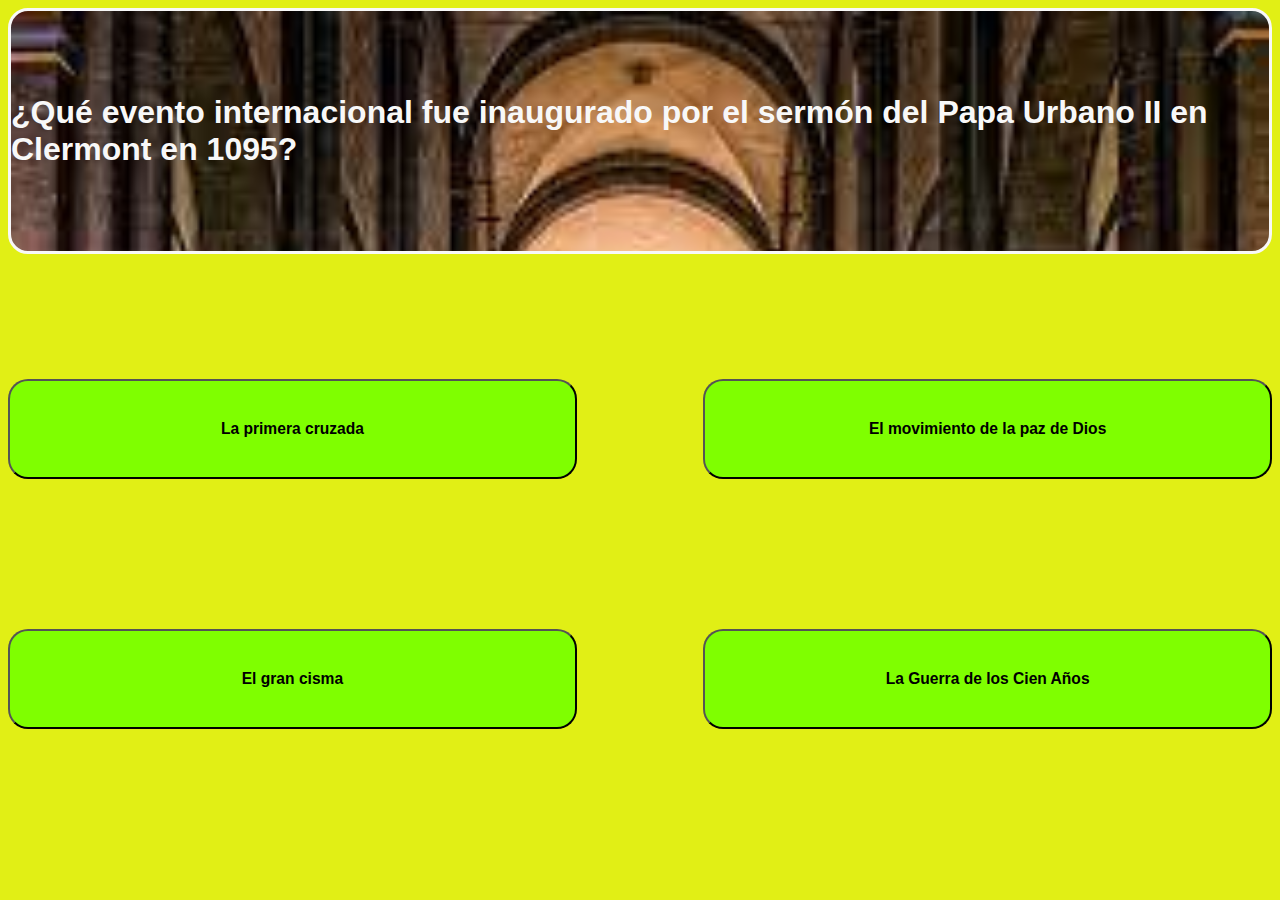
==== index.html @ 82292300 "first commit" ====
<!DOCTYPE html>
<html lang="en">
<head>
    <meta charset="UTF-8">
    <meta http-equiv="X-UA-Compatible" content="IE=edge">
    <meta name="viewport" content="width=device-width, initial-scale=1.0">
    <link rel="stylesheet" href="estilos.css">
    <title>Document</title>
</head>
<body>
    <header>
        <h1 class="primera_pregunta">¿Qué evento internacional fue inaugurado por el sermón del Papa Urbano II en Clermont en 1095?</h1>
    
    </header>
    <div id="contenedor_de_respuestas" class="contenedor_de_respuestas">
        
        <button type="button" name="boton_1"id="boton_1" class="boton_1"><h3>La primera cruzada</h3></button>
        <button type="button" id="boton_2" class="boton_2"><h3>El movimiento de la paz de Dios</h3></button>
        <button type="button" id="boton_3" class="boton_3"><h3>El gran cisma</h3></button>
        <button type="button" id="boton_4" class="boton_4"><h3>La Guerra de los Cien Años</h3></button>
    </div>

    <div class="contenedor_de_ventana " id="contenedor_de_ventana">

    <div class="ventana">
        <h1 >¿estas seguro?</h1>
        <button><h3>si</h3></button>
        <button><h3>no</h3></button>
    </div>

    </div>
</body>
    <script src="logica.js"></script>
</html>
---- estilos.css ----
*{
   transition: all 0.5s;
}
body{
    
    background-color:rgb(225, 239, 21);
}
/*area de las preguntas*/
header{
    color: #f8f8f8;
    background:url("img/iglesia.jpg");
    background-repeat: no-repeat;
    background-size: cover;
    background-color: rgb(26, 204, 204);
    height: 240px;
    margin: auto;
    font-family: 'Franklin Gothic Medium', 'Arial Narrow', Arial, sans-serif;
    border-radius: 20px;
    border: solid;
    display: flex;
    justify-content: center;
    align-items: center;  
}
/*area de respuestas*/
button{
    border-radius: 20px;
    width: 45%;
    height: 100px;
    background-color:#7FFF00 ;

}
button:hover{
background: rgba(0, 242, 255 );
cursor: pointer;
transform: scale(1.05);
}
.contenedor_de_respuestas{
   height:500px;
   padding-top: 50px;
    display: flex;
    flex-direction: row;
    justify-content: space-between;
    align-content: space-around;
    flex-wrap: wrap;
   
}
/*contenedor de la ventana*/
.contenedor_de_ventana{
    background:rgba(0, 0, 0,.3);
    position: fixed;
    top: 0;
    right: 0;
    bottom: 0;
    left: 0;
    display: flex;
    align-items: center;
    justify-content: center;
    visibility: hidden;
}
/*clase que activamos con js*/
.contenedor_de_ventana.active{
    visibility: visible;
}
 

.contenedor_de_ventana div {
background-color: #f8f8f8;
font-family: fantasy;
box-shadow: 0px,0px,5px,0px rgba(0, 0, 0,0.3);
width: 600px;
text-align: center;
padding: 20px;
border-radius: 10px;
}
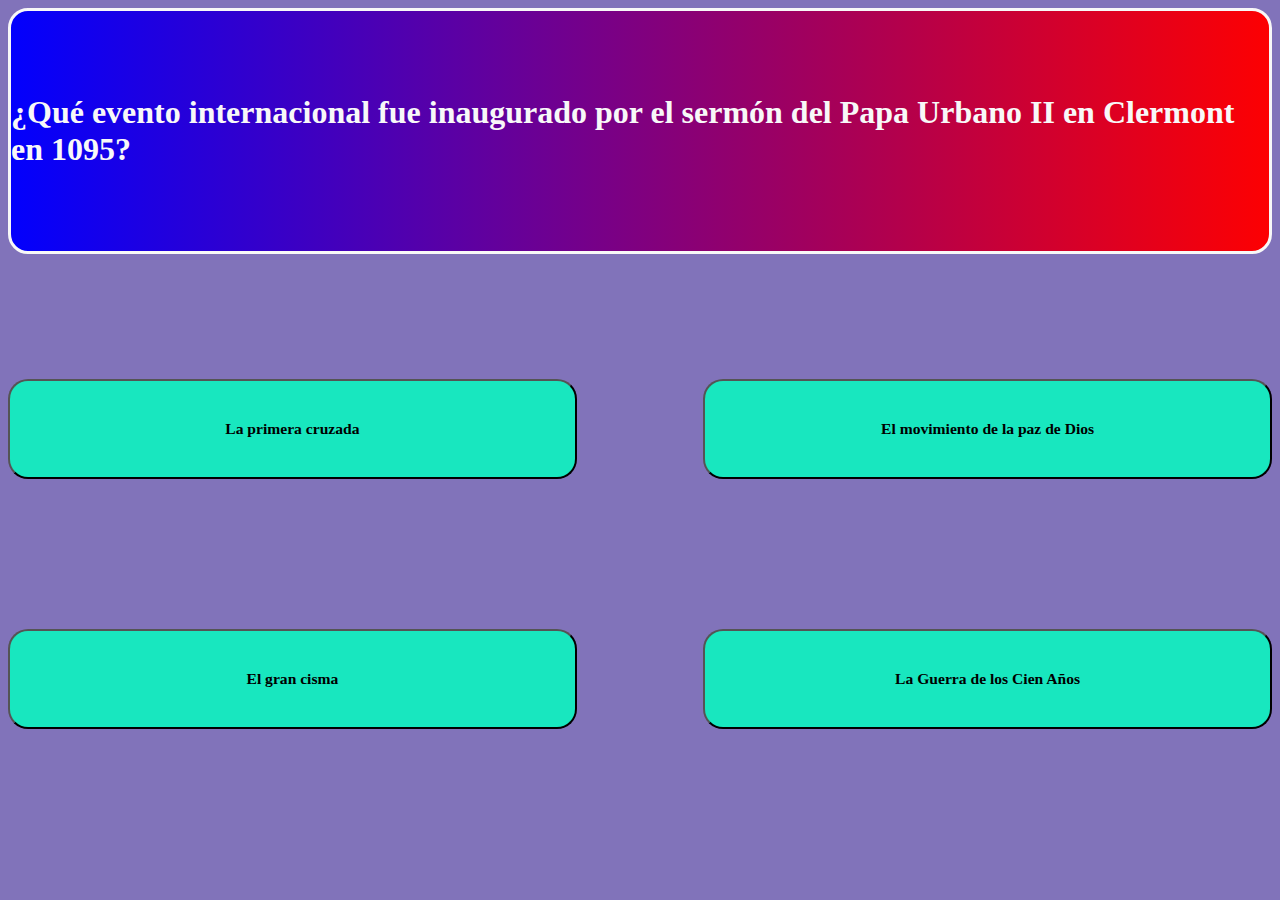
==== commit 5037a123: "cambie los colores" ====
--- a/index.html
+++ b/index.html
@@ -9,6 +9,7 @@
 </head>
 <body>
     <header>
+        
         <h1 class="primera_pregunta">¿Qué evento internacional fue inaugurado por el sermón del Papa Urbano II en Clermont en 1095?</h1>
     
     </header>
--- a/estilos.css
+++ b/estilos.css
@@ -3,18 +3,19 @@
 }
 body{
     
-    background-color:rgb(225, 239, 21);
+    background-color:#8173BA;
 }
 /*area de las preguntas*/
 header{
     color: #f8f8f8;
-    background:url("img/iglesia.jpg");
-    background-repeat: no-repeat;
+    background-color: rgb(26, 204, 204);
+    background-image: linear-gradient(to right,blue,red);
+    background-repeat:no-repeat;
+    background-attachment: fixed;
     background-size: cover;
-    background-color: rgb(26, 204, 204);
     height: 240px;
     margin: auto;
-    font-family: 'Franklin Gothic Medium', 'Arial Narrow', Arial, sans-serif;
+    font-family: fantasy;
     border-radius: 20px;
     border: solid;
     display: flex;
@@ -23,16 +24,17 @@
 }
 /*area de respuestas*/
 button{
+    font-family: fantasy;
     border-radius: 20px;
     width: 45%;
     height: 100px;
-    background-color:#7FFF00 ;
+    background-color:#18E7BF ;
 
 }
 button:hover{
-background: rgba(0, 242, 255 );
+background:yellow;
 cursor: pointer;
-transform: scale(1.05);
+transform: scale(1.05, 1.05);
 }
 .contenedor_de_respuestas{
    height:500px;
@@ -72,4 +74,3 @@
 padding: 20px;
 border-radius: 10px;
 }
-
